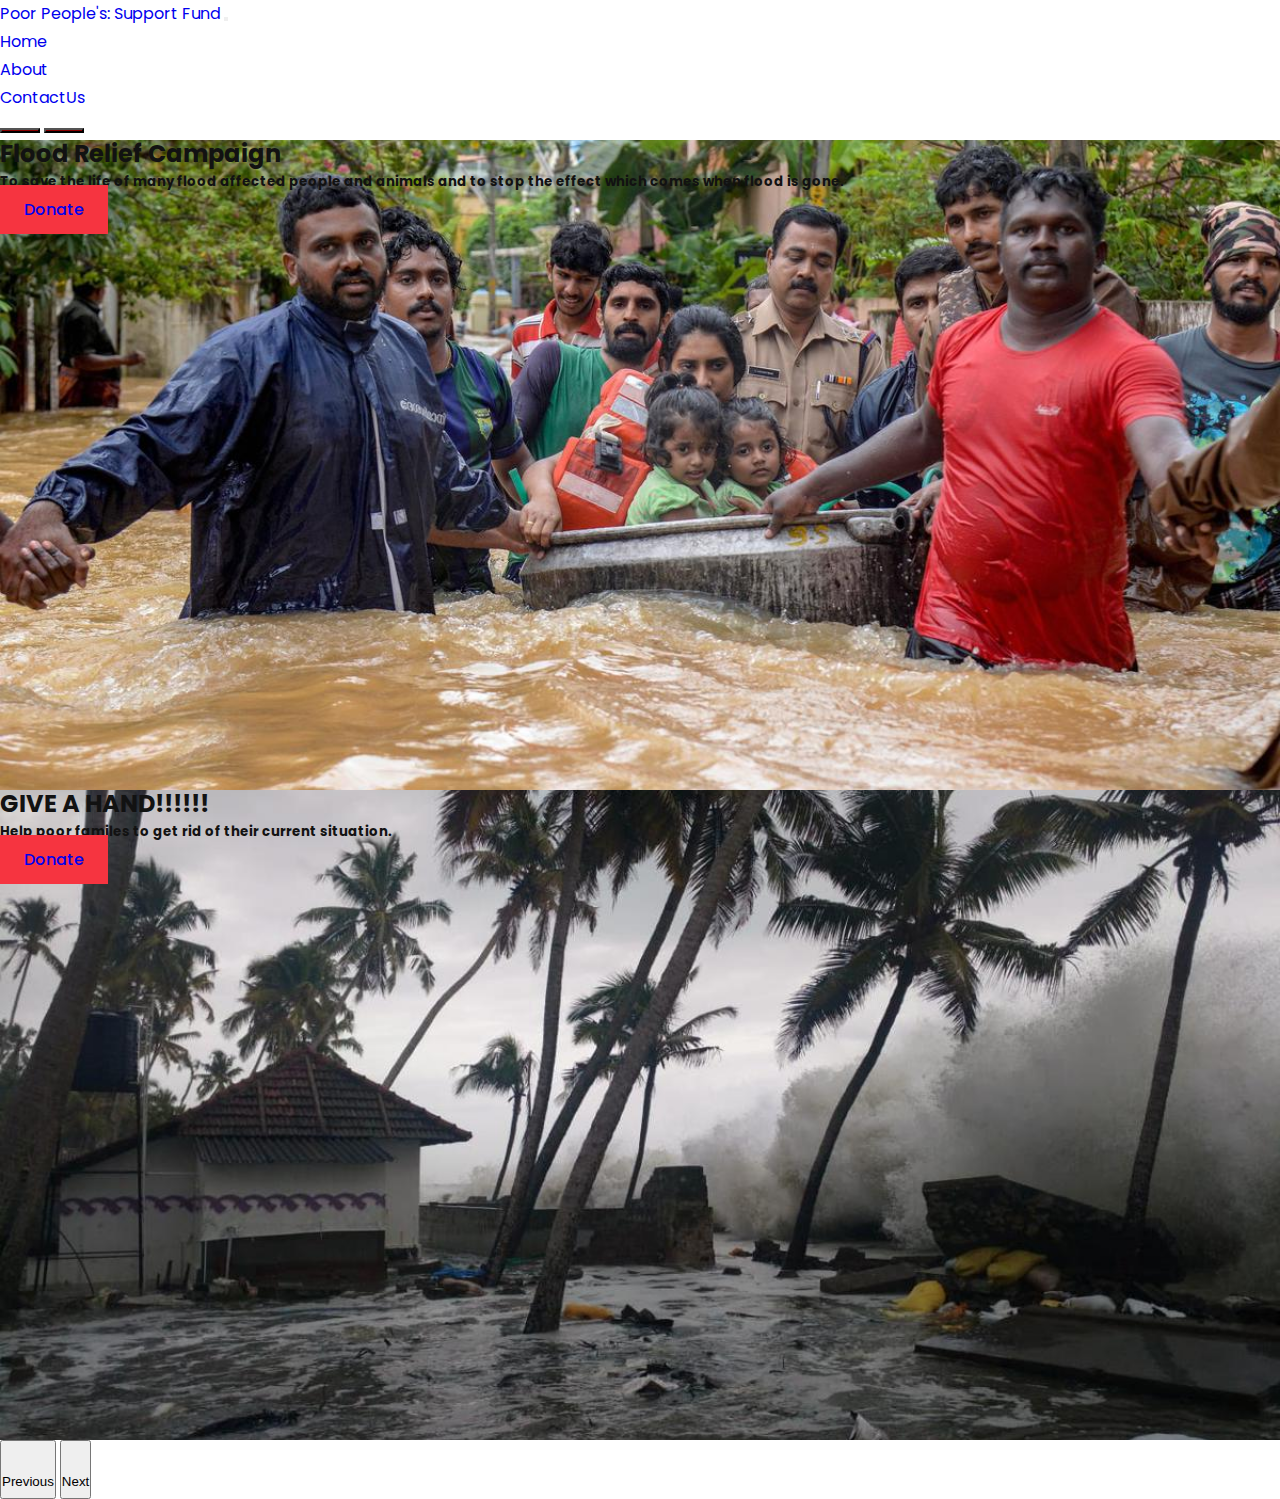
==== index.html @ edf55bdb "Add files via upload" ====
<!DOCTYPE html>
<html>
<head>
	<meta charset="utf-8">
	<title>Flood relief Campaign</title>
	<meta name="viewport" content="width=device-width, initial-scale=1">
	<link href="https://cdn.jsdelivr.net/npm/bootstrap@5.1.1/dist/css/bootstrap.min.css" rel="stylesheet" integrity="sha384-F3w7mX95PdgyTmZZMECAngseQB83DfGTowi0iMjiWaeVhAn4FJkqJByhZMI3AhiU" crossorigin="anonymous">

	<!-- Style css -->
    <link rel="stylesheet" href="style.css">

    <!-- Responsive 5 css -->
    <link rel="stylesheet" href="responsive.css">
</head>
<body>
	
		<nav class="navbar fixed-top navbar-expand-lg navbar-dark bg-dark">
		    <div class="container-fluid">
		    <a class="navbar-brand" href="index.html">Poor People's: Support Fund</a>
		    <button class="navbar-toggler" type="button" data-bs-toggle="collapse" data-bs-target="#navbarNav" aria-controls="navbarNav" aria-expanded="false" aria-label="Toggle navigation">
		      <span class="navbar-toggler-icon"></span>
		    </button>
		    <div class="collapse navbar-collapse" id="navbarNav">
		      <ul class="navbar-nav ms-auto">
		        <li class="nav-item">
		          <a class="nav-link active" aria-current="page" href="index.html">Home</a>
		        </li>
		        <li class="nav-item">
		          <a class="nav-link" href="Aboutus.html">About</a>
		        </li>
		        <li class="nav-item">
		          <a class="nav-link" href="Contactus.html">ContactUs</a>
		        </li>
		        
		      </ul>
		    </div>
		  </div>
		</nav>
	
<!-- Home section --> 
    <section id="home" class="home pt-5 overflow-hidden">
      <div id="carouselExampleIndicators" class="carousel slide" data-bs-ride="carousel">
        <div class="carousel-indicators">
          <button type="button" data-bs-target="#carouselExampleIndicators" data-bs-slide-to="0" class="active" aria-current="true" aria-label="Slide 1"></button>
          <button type="button" data-bs-target="#carouselExampleIndicators" data-bs-slide-to="1" aria-label="Slide 2"></button> 
        </div>
        <div class="carousel-inner">
          <div class="carousel-item active">
            <div class="home-banner home-banner-1">
              <div class="carousel-caption d-none d-md-block">
              	<h2>Flood Relief Campaign</h2>
        <h5>To save the life of many flood affected people and animals and to stop the effect which comes when flood is gone.</h5>
        
                <a href="https://rzp.io/l/Z5BytQi" class="btn btn-danger text-uppercase mt-4">Donate</a>
              </div>
            </div>
          </div>
          <div class="carousel-item">
            <div class="home-banner home-banner-2">
              <div class="carousel-caption d-none d-md-block">
              	<h2>GIVE A HAND!!!!!!</h2>
        <h5>Help poor familes to get rid of their current situation.</h5>
                <a href="https://rzp.io/l/Z5BytQi" class="btn btn-danger text-uppercase mt-4">Donate</a>
              </div>
            </div>
          </div> 
        </div>
        <button class="carousel-control-prev" type="button" data-bs-target="#carouselExampleIndicators" data-bs-slide="prev">
          <span class="carousel-control-prev-icon" aria-hidden="true">
            <span class="ti-angle-left slider-icon"></span>
          </span>
          <span class="visually-hidden">Previous</span>
        </button>
        <button class="carousel-control-next" type="button" data-bs-target="#carouselExampleIndicators" data-bs-slide="next">
          <span class="carousel-control-next-icon" aria-hidden="true">
            <span class="ti-angle-right slider-icon"></span>
          </span>
          <span class="visually-hidden">Next</span>
        </button>
      </div>

<script src="https://cdn.jsdelivr.net/npm/bootstrap@5.1.1/dist/js/bootstrap.bundle.min.js" integrity="sha384-/bQdsTh/da6pkI1MST/rWKFNjaCP5gBSY4sEBT38Q/9RBh9AH40zEOg7Hlq2THRZ" crossorigin="anonymous"></script>
</body>
</html>
---- style.css ----
@import url('https://fonts.googleapis.com/css2?family=Poppins:wght@300;400;500;600;700;800;900&display=swap');

* {
    margin: 0;
    padding: 0;
}
:root{ 
    /* Background Color */
    --bg-danger:#f63440;
    --bg-white:#fff;
    --bg-light-white:#f5f5f5;

    /* Text Color */
    --primary-font:"Poppins", sans-serif;
    --text-white:#fff;
    --text-black:#121212; 
    --text-danger:#f63440; 
    --text-gray:#aaa;
    --text-dark-gray:#777;
}  
body {
    font-family: var(--primary-font);
    font-size: 1rem;
    font-weight: 400;
    line-height: 1.75rem;
    background:var(--bg-white);
    color: var(--text-black);
    overflow-x:hidden;
} 

/* Custom CSS */
a,
a:hover{
    text-decoration: none;
}
p{
    margin:0;
}
.btn-danger{
    background:var(--bg-danger);
    border-color:var(--bg-danger);
    padding:0.8rem 1.5rem;
    font-size: 1rem;
    font-weight: 500;
}
.btn-danger:hover{
    color:var(--text-danger);
    background:transparent; 
}


/* Home CSS */  
.home .home-banner-1,
.home .home-banner-2{
    background-repeat: no-repeat;
    background-size: cover;
    background-position: 90% center;
    min-height: 650px;
    position:relative;
} 
.home .home-banner-1{
    background-image:url('flod 1.jpg');
    height: 100%;
    width: 100%;
}
.home .home-banner-2{
    background-image:url('flood 2.jpg');
    height: 80%;
    width: 100%;
}


.home .carousel-indicators [data-bs-target]{
    background-color:darkred;
    width:2.5rem;
    height:0.313rem;
}
.home .carousel-control-next-icon,
.home .carousel-control-prev-icon{
    color:black;
}
.home .slider-icon{
    font-size: 3rem;
    font-weight: 600;
    color:white;

}

 
/* Contact CSS */
.contact{
    padding:4rem 0;
    background-color:var(--bg-light-white);
}
.contact .info li p a{
    font-size: 1rem;
    display:inline-block;
    margin:0.75rem 0;
    color:var(--text-black);
} 
.contact .form-group{
    margin-bottom:1.5rem;
}
.contact .form-control{
    height:3.75rem;
    padding:0.375rem 1.1875rem;
    border:none;
    font-size: 1rem;
    box-shadow: 0 0.1875rem 1.25rem 0 rgb(0 0 0 / 12%);
}
.contact .textarea{
    width:100%;
    border-radius: 0.25rem;
    padding:0.75rem 1.1875rem;
    border:none;
    font-size: 1rem;
    margin-top:0.3125rem;
    box-shadow: 0 0.1875rem 1.25rem 0 rgb(0 0 0 / 12%);;
}
.contact .textarea:focus{
    outline:none;
    border:none;
}

/* Footer CSS */
.copyright{
    background: var(--bg-danger);
}
.copyright p,
.copyright a{
    color:var(--text-white);
}
.col-12 col-lg-6 p-1 p-lg-3 text-center{
    text-align: center;
}
---- responsive.css ----
@media (max-width:1030px){
    /* Home CSS */ 
    .home .home-banner-1,
    .home .home-banner-2{
        background-position: 65% center;
        min-height: 550px;
    }
    .home .home-banner .home-banner-text{
        transform: translate(-80%, -50%);
    }

    
}
@media (max-width:991px){
    /* Home CSS */ 
    .home .home-banner .home-banner-text{
        transform: translate(-66%, -50%)
    }

   
     
}
@media (max-width:767px){ 
     /* Home CSS */ 
     .home .home-banner-1,
     .home .home-banner-2{
         background-position:50% center;
         min-height: 450px;
     }
     .home .home-banner .home-banner-text{
         text-align: center;
         width:100%;
         transform:translate(-50%, -50%);
     }
     .home .home-banner .home-banner-text h1{
         font-size: 3rem;
     }
     .home .home-banner .home-banner-text h2{
         font-size: 1.2rem;
     }
     .home .home-banner .home-banner-text .btn-danger{
         padding:0.5rem 1.5rem;
     }
     .home .slider-icon{
         font-size: 2rem;
     } 
}

@media (max-width:330px){ 
    /* Home CSS */ 
    .home .home-banner .home-banner-text h2{
        font-size: 1rem;
    }

}
      s
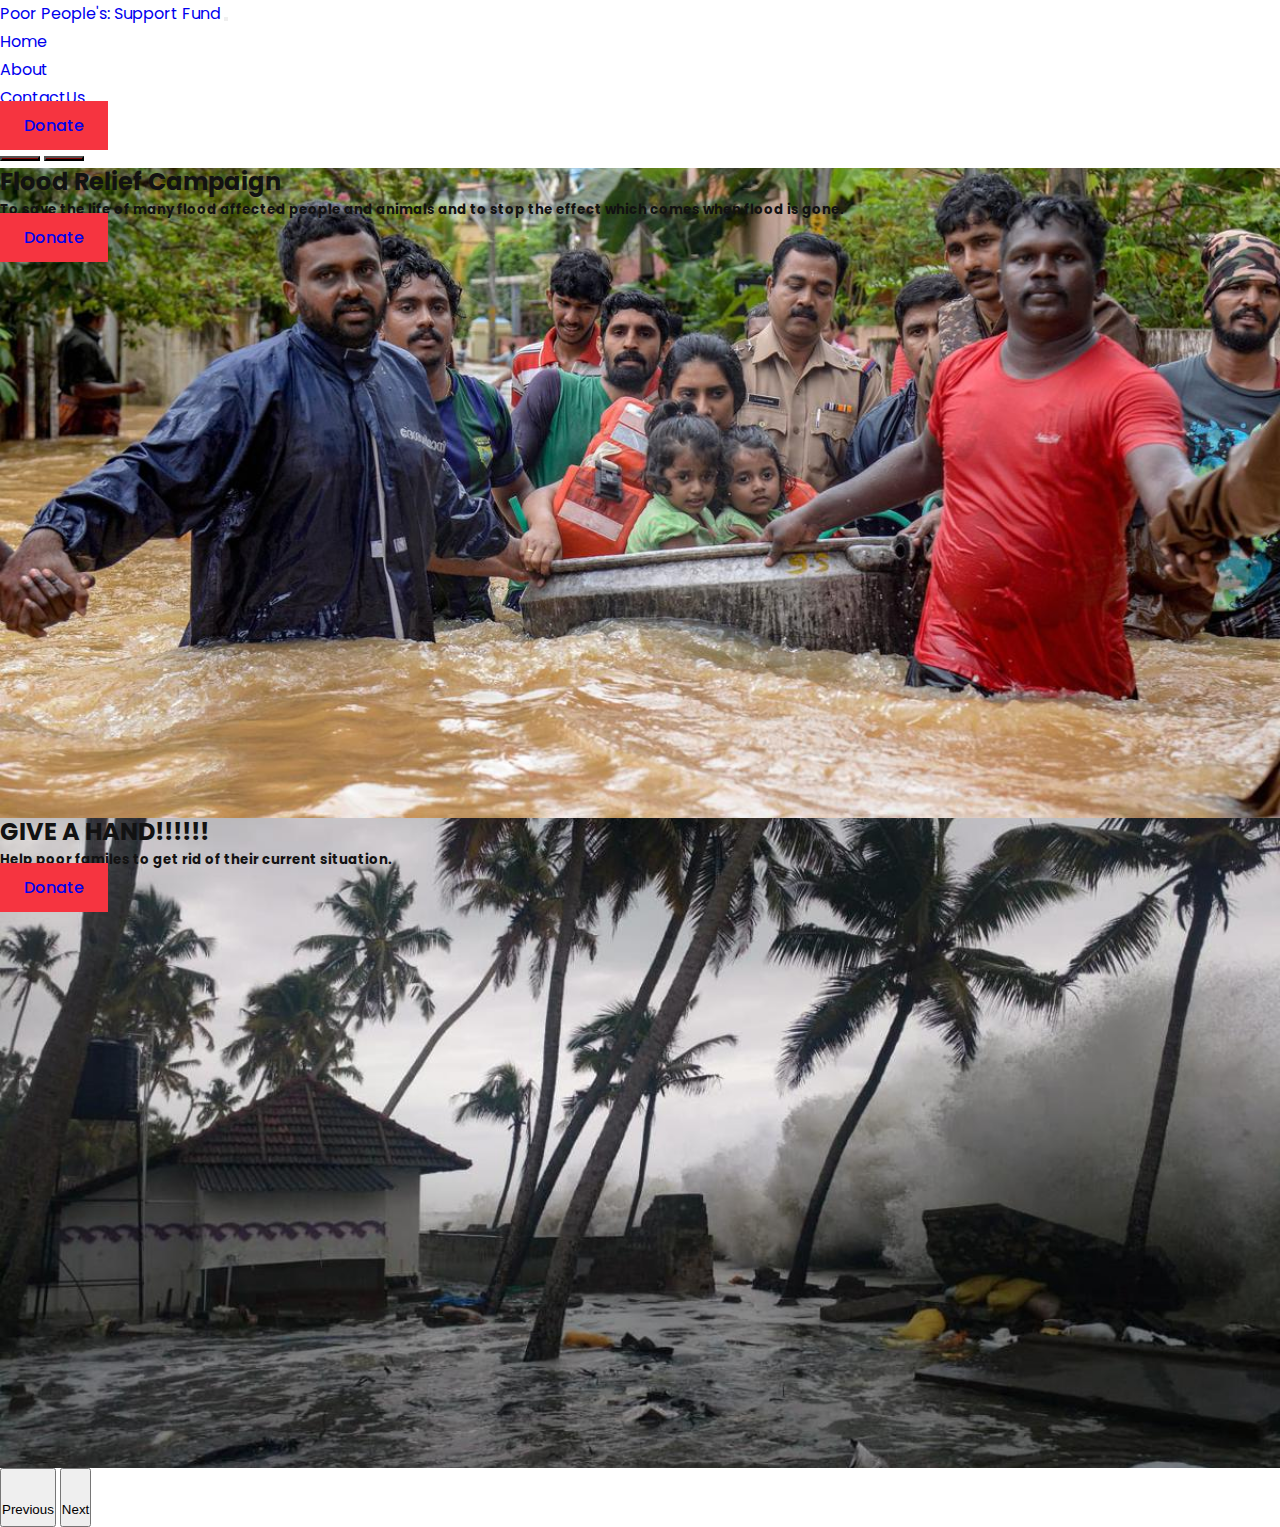
==== commit 90b58e09: "Update index.html" ====
--- a/index.html
+++ b/index.html
@@ -31,6 +31,8 @@
 		        <li class="nav-item">
 		          <a class="nav-link" href="Contactus.html">ContactUs</a>
 		        </li>
+			      <li><a href="https://rzp.io/l/Z5BytQi" class="btn btn-danger text-uppercase mt-4">Donate</a></li>
+		
 		        
 		      </ul>
 		    </div>
@@ -81,4 +83,4 @@
 
 <script src="https://cdn.jsdelivr.net/npm/bootstrap@5.1.1/dist/js/bootstrap.bundle.min.js" integrity="sha384-/bQdsTh/da6pkI1MST/rWKFNjaCP5gBSY4sEBT38Q/9RBh9AH40zEOg7Hlq2THRZ" crossorigin="anonymous"></script>
 </body>
-</html>+</html>
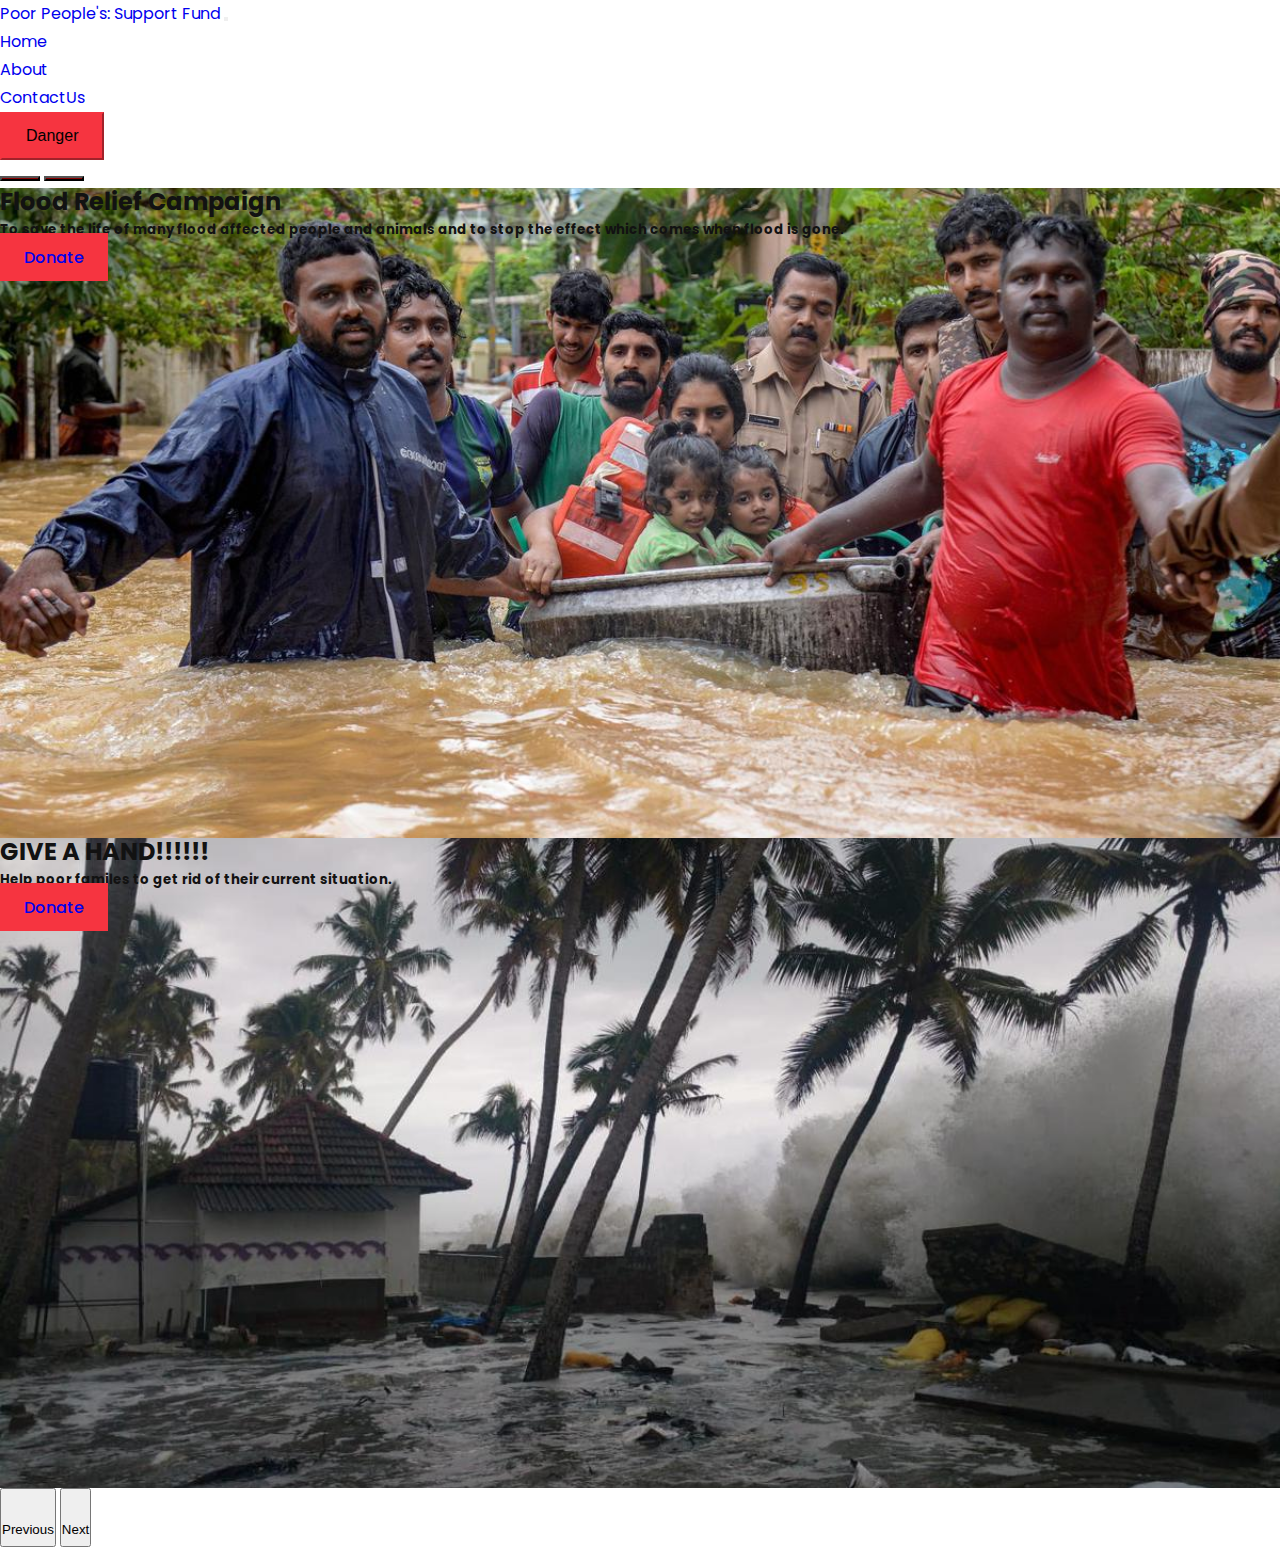
==== commit 7bbed3fa: "Update index.html" ====
--- a/index.html
+++ b/index.html
@@ -31,7 +31,8 @@
 		        <li class="nav-item">
 		          <a class="nav-link" href="Contactus.html">ContactUs</a>
 		        </li>
-			      <li><a href="https://rzp.io/l/Z5BytQi" class="btn btn-danger text-uppercase mt-4">Donate</a></li>
+			      <li><button type="button" class="btn btn-danger" onclick="window.location.href = 'https://rzp.io/l/Z5BytQi';">Danger</button>
+			      </li>
 		
 		        
 		      </ul>
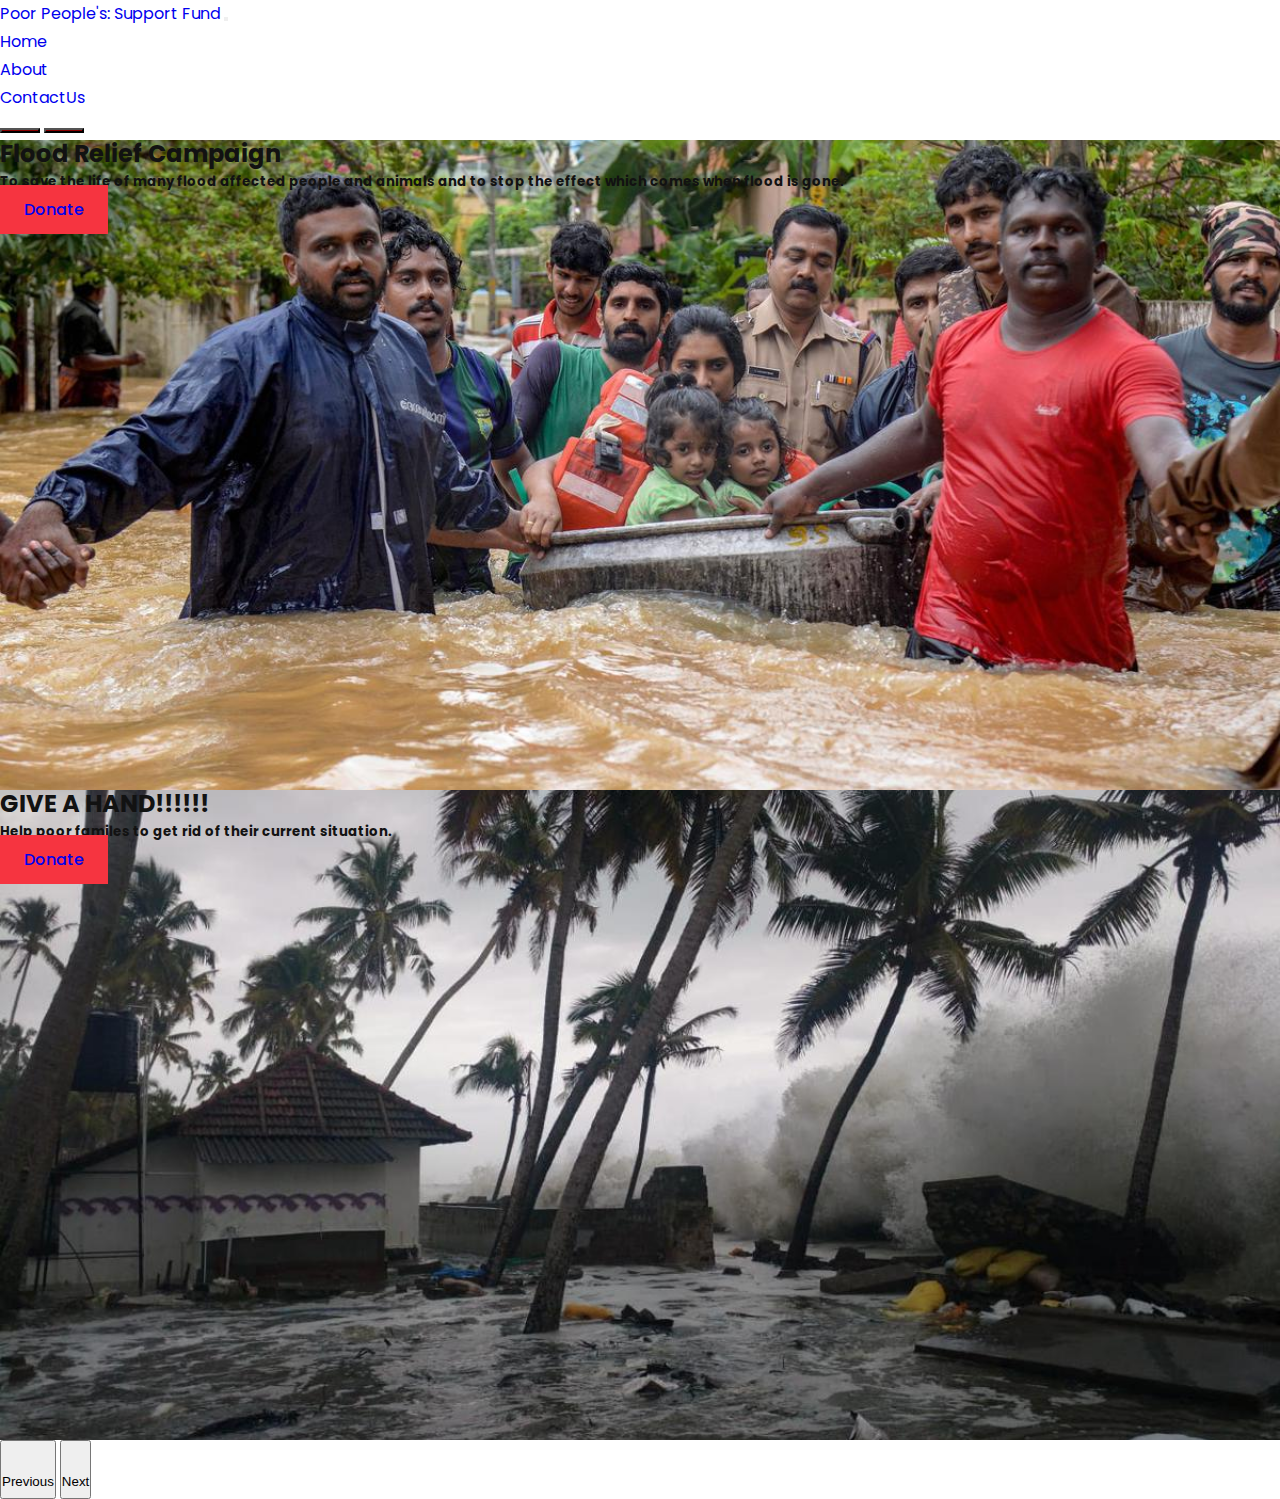
==== commit fb6583e8: "Update index.html" ====
--- a/index.html
+++ b/index.html
@@ -31,10 +31,7 @@
 		        <li class="nav-item">
 		          <a class="nav-link" href="Contactus.html">ContactUs</a>
 		        </li>
-			      <li><button type="button" class="btn btn-danger" onclick="window.location.href = 'https://rzp.io/l/Z5BytQi';">Danger</button>
-			      </li>
-		
-		        
+			
 		      </ul>
 		    </div>
 		  </div>
